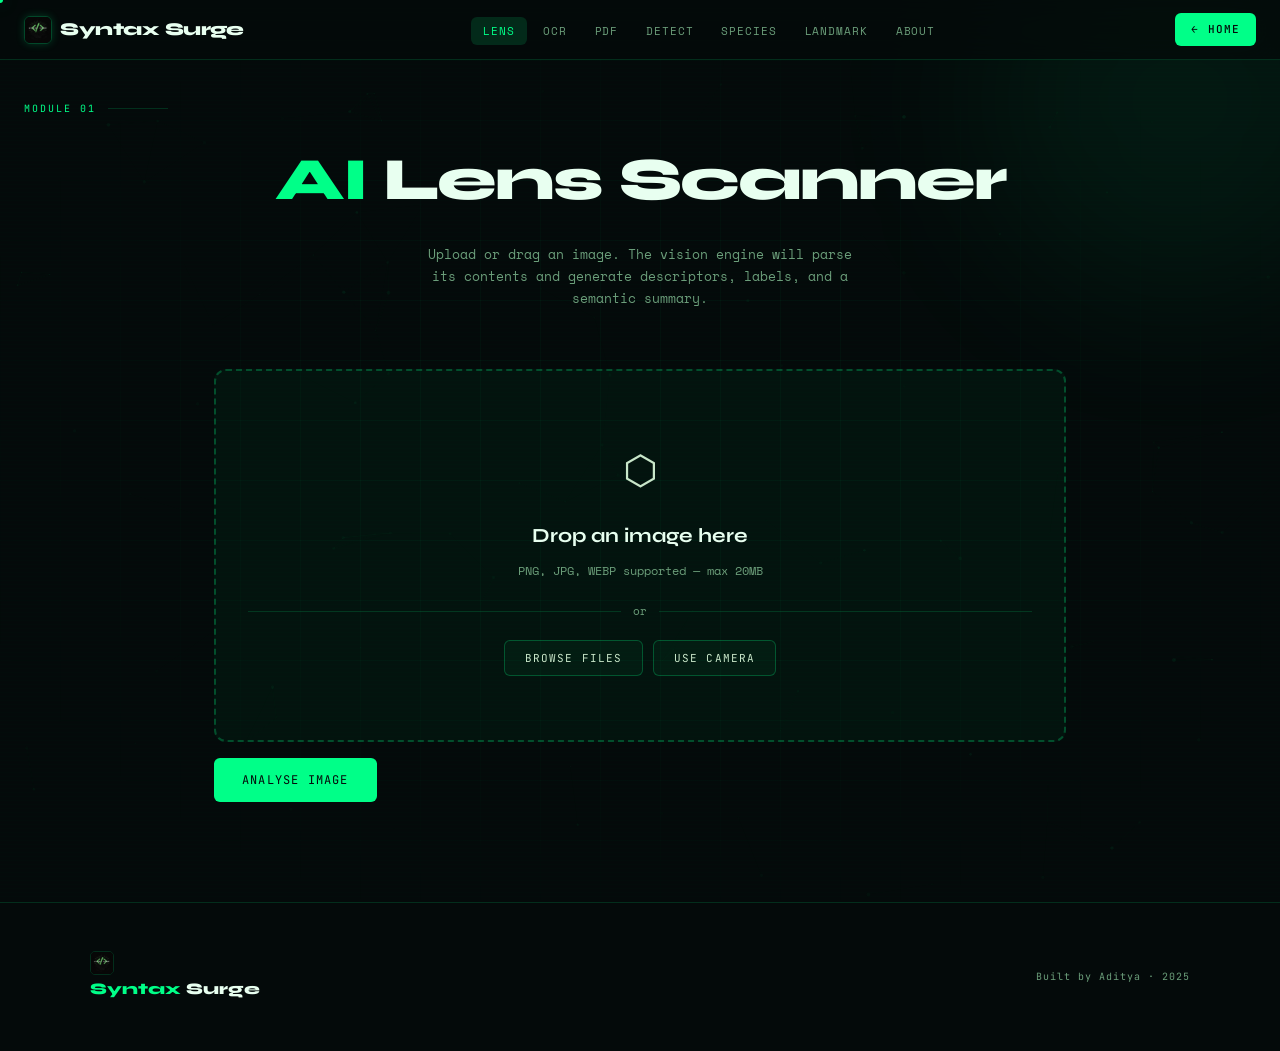
==== lens.html @ 9f6b3365 "Add files via upload" ====
<!DOCTYPE html>
<html lang="en">
<head>
  <meta charset="UTF-8" />
  <meta name="viewport" content="width=device-width, initial-scale=1.0" />
  <title>AI Lens Scanner — Syntax Surge</title>
  <link rel="stylesheet" href="css/style.css" />
</head>
<body>
<canvas id="bg-canvas"></canvas>
<div class="grid-overlay"></div>
<div class="scanlines"></div>
<div id="cursor-dot"></div>
<div id="cursor-ring"></div>
<canvas id="cursor-trail-canvas"></canvas>

<nav>
  <a href="index.html" class="nav-logo"><img src="assets/logo.jpeg" alt="Syntax Surge" class="nav-logo-img" /> Syntax Surge</a>
  <ul class="nav-links">
    <li><a href="lens.html">Lens</a></li>
    <li><a href="ocr.html">OCR</a></li>
    <li><a href="pdf.html">PDF</a></li>
    <li><a href="object-detect.html">Detect</a></li>
    <li><a href="species-id.html">Species</a></li>
    <li><a href="landmark.html">Landmark</a></li>
    <li><a href="about.html">About</a></li>
  </ul>
  <a href="index.html" class="nav-cta">← Home</a>
  <button class="nav-hamburger" id="nav-burger"><span></span><span></span><span></span></button>
</nav>
<div id="mobile-nav-overlay" class="mobile-nav-overlay">
  <a href="lens.html">Lens</a><a href="ocr.html">OCR</a><a href="pdf.html">PDF</a>
  <a href="object-detect.html">Detect</a><a href="species-id.html">Species</a>
  <a href="landmark.html">Landmark</a><a href="about.html">About</a>
</div>

<div class="page-wrap">
  <div class="orb orb-1"></div>

  <div class="tool-hero reveal">
    <div class="section-label">Module 01</div>
    <h1><span>AI</span> Lens Scanner</h1>
    <p>Upload or drag an image. The vision engine will parse its contents and generate descriptors, labels, and a semantic summary.</p>
  </div>

  <div class="tool-workspace">

    <!-- Upload Zone -->
    <div class="upload-zone reveal" id="lens-upload-zone">
      <input type="file" id="lens-file-input" accept="image/*" />
      <span class="upload-icon">⬡</span>
      <h3>Drop an image here</h3>
      <p>PNG, JPG, WEBP supported — max 20MB</p>
      <div class="upload-or">or</div>
      <div class="camera-strip">
        <button class="cam-btn" onclick="document.getElementById('lens-file-input').click()">Browse Files</button>
        <button class="cam-btn" onclick="openCamera('lens-preview')">Use Camera</button>
      </div>
    </div>

    <!-- Camera video -->
    <div id="cam-video-wrap" class="video-preview" style="margin-top:16px">
      <video id="cam-video" autoplay playsinline></video>
      <div class="action-row" style="padding:12px">
        <button class="btn-primary" onclick="captureCamera('lens-preview')">Capture</button>
        <button class="btn-ghost" onclick="document.getElementById('cam-video-wrap').classList.remove('show')">Cancel</button>
      </div>
    </div>

    <!-- Image Preview -->
    <div id="lens-preview" class="img-preview-box reveal" style="margin-top:16px">
      <img src="" alt="Preview" />
      <div class="scan-overlay">
        <div class="scan-line"></div>
        <div class="scan-corner sc-tl"></div>
        <div class="scan-corner sc-tr"></div>
        <div class="scan-corner sc-bl"></div>
        <div class="scan-corner sc-br"></div>
      </div>
    </div>

    <!-- Analyse button -->
    <div class="action-row reveal" style="margin-top:16px">
      <button class="btn-primary" id="lens-analyze-btn" onclick="runLensAnalysis()">Analyse Image</button>
    </div>

    <!-- Result -->
    <div id="lens-result" class="result-panel">
      <div class="result-panel-header">
        <h4>Vision Output</h4>
        <span style="font-family:var(--font-mono);font-size:10px;color:var(--text-dim)">CONFIDENCE RATED</span>
      </div>
      <div class="result-panel-body">
        <div class="section-label" style="margin-bottom:12px">Detected Labels</div>
        <div class="tag-list" id="lens-tags"></div>
        <div style="margin-top:20px;font-family:var(--font-mono);font-size:12px;color:var(--text-dim);line-height:1.7" id="lens-desc"></div>
      </div>
    </div>

  </div>

  <footer>
    <div class="footer-inner">
      <div class="footer-logo"><img src="assets/logo.jpeg" alt="SS" class="footer-logo-img" /> <span class="accent">Syntax</span> Surge</div>
      <div class="footer-copy">Built by Aditya &middot; 2025</div>
    </div>
  </footer>
</div>

<script src="js/script.js"></script>
</body>
</html>
---- css/style.css ----
/* =============================================
   SYNTAX SURGE — CORE STYLESHEET
   Created by Aditya
   ============================================= */

@import url('https://fonts.googleapis.com/css2?family=Space+Mono:ital,wght@0,400;0,700;1,400&family=Syne:wght@400;500;600;700;800&family=JetBrains+Mono:wght@300;400;500&display=swap');

/* ── VARIABLES ─────────────────────────────── */
:root {
  --neon:        #00ff88;
  --neon-dim:    #00ff8844;
  --neon-soft:   #00ff8822;
  --acid:        #39ff14;
  --cyan:        #00e5ff;
  --bg:          #040a0a;
  --bg-1:        #070f0e;
  --bg-2:        #0a1614;
  --surface:     rgba(0,255,136,0.04);
  --surface-2:   rgba(0,255,136,0.08);
  --border:      rgba(0,255,136,0.15);
  --border-2:    rgba(0,255,136,0.25);
  --text:        #c8e6c9;
  --text-dim:    #6b9e7a;
  --text-bright: #e8fff0;
  --white:       #f0fff4;
  --font-head:   'Syne', sans-serif;
  --font-mono:   'JetBrains Mono', monospace;
  --font-body:   'Space Mono', monospace;
  --radius:      6px;
  --radius-lg:   12px;
  --glow:        0 0 20px rgba(0,255,136,0.3);
  --glow-sm:     0 0 10px rgba(0,255,136,0.2);
  --glow-lg:     0 0 60px rgba(0,255,136,0.15);
  --transition:  all 0.3s cubic-bezier(0.4, 0, 0.2, 1);
}

/* ── RESET ─────────────────────────────────── */
*, *::before, *::after { box-sizing: border-box; margin: 0; padding: 0; }
html { scroll-behavior: smooth; overflow-x: hidden; }
body {
  background: var(--bg);
  color: var(--text);
  font-family: var(--font-body);
  font-size: 14px;
  line-height: 1.7;
  overflow-x: hidden;
  cursor: none;
}
a { color: var(--neon); text-decoration: none; }
img { max-width: 100%; display: block; }
button { cursor: none; }
::selection { background: var(--neon-dim); color: var(--text-bright); }

/* ── SCROLLBAR ──────────────────────────────── */
::-webkit-scrollbar { width: 4px; }
::-webkit-scrollbar-track { background: var(--bg); }
::-webkit-scrollbar-thumb { background: var(--border-2); border-radius: 2px; }

/* ── CURSOR ─────────────────────────────────── */
#cursor-dot {
  width: 6px; height: 6px;
  background: var(--neon);
  border-radius: 50%;
  position: fixed;
  top: 0; left: 0;
  pointer-events: none;
  z-index: 10000;
  transform: translate(-50%, -50%);
  transition: width 0.2s, height 0.2s, background 0.2s;
  box-shadow: var(--glow);
}
#cursor-ring {
  width: 28px; height: 28px;
  border: 1px solid var(--neon-dim);
  border-radius: 50%;
  position: fixed;
  top: 0; left: 0;
  pointer-events: none;
  z-index: 9999;
  transform: translate(-50%, -50%);
  transition: transform 0.08s linear, width 0.25s, height 0.25s, border-color 0.25s;
}
#cursor-trail-canvas {
  position: fixed; top: 0; left: 0;
  pointer-events: none; z-index: 9998;
  opacity: 0.5;
}
body:has(a:hover) #cursor-dot,
body:has(button:hover) #cursor-dot { width: 10px; height: 10px; }
body:has(a:hover) #cursor-ring,
body:has(button:hover) #cursor-ring { width: 44px; height: 44px; border-color: var(--neon); }

/* ── CANVAS BG ──────────────────────────────── */
#bg-canvas {
  position: fixed; inset: 0;
  pointer-events: none; z-index: 0;
  opacity: 0.6;
}

/* ── GRID OVERLAY ───────────────────────────── */
.grid-overlay {
  position: fixed; inset: 0;
  pointer-events: none; z-index: 1;
  background-image:
    linear-gradient(rgba(0,255,136,0.03) 1px, transparent 1px),
    linear-gradient(90deg, rgba(0,255,136,0.03) 1px, transparent 1px);
  background-size: 60px 60px;
  mask-image: radial-gradient(ellipse at center, black 30%, transparent 80%);
}

/* ── SCANLINES ──────────────────────────────── */
.scanlines {
  position: fixed; inset: 0;
  pointer-events: none; z-index: 2;
  background: repeating-linear-gradient(
    0deg,
    transparent,
    transparent 3px,
    rgba(0,255,136,0.012) 3px,
    rgba(0,255,136,0.012) 4px
  );
  animation: scanMove 8s linear infinite;
}
@keyframes scanMove {
  0% { background-position: 0 0; }
  100% { background-position: 0 100vh; }
}

/* ── LAYOUT ─────────────────────────────────── */
.container { max-width: 1100px; margin: 0 auto; padding: 0 24px; }
.page-wrap { position: relative; z-index: 10; }

/* ── NAV ────────────────────────────────────── */
nav {
  position: fixed; top: 0; left: 0; right: 0;
  z-index: 1000;
  padding: 0 24px;
  height: 60px;
  display: flex; align-items: center; justify-content: space-between;
  background: rgba(4,10,10,0.75);
  backdrop-filter: blur(20px) saturate(1.5);
  border-bottom: 1px solid var(--border);
  transition: var(--transition);
}
nav.scrolled { background: rgba(4,10,10,0.95); border-bottom-color: var(--border-2); }
.nav-logo {
  font-family: var(--font-head);
  font-size: 18px; font-weight: 800;
  color: var(--text-bright);
  letter-spacing: -0.5px;
  display: flex; align-items: center; gap: 8px;
}
.nav-logo .logo-bracket { color: var(--neon); }
.nav-links {
  display: flex; align-items: center; gap: 4px;
  list-style: none;
}
.nav-links a {
  font-size: 11px; letter-spacing: 0.08em;
  text-transform: uppercase;
  color: var(--text-dim);
  padding: 6px 12px;
  border-radius: var(--radius);
  transition: var(--transition);
}
.nav-links a:hover, .nav-links a.active {
  color: var(--neon); background: var(--neon-soft);
}
.nav-cta {
  font-family: var(--font-mono);
  font-size: 11px; letter-spacing: 0.1em;
  text-transform: uppercase;
  color: var(--bg); background: var(--neon);
  padding: 7px 16px; border-radius: var(--radius);
  border: none; font-weight: 500;
  transition: var(--transition);
  position: relative; overflow: hidden;
}
.nav-cta::after {
  content: '';
  position: absolute; top: -50%; left: -75%;
  width: 50%; height: 200%;
  background: rgba(255,255,255,0.2);
  transform: skewX(-20deg);
  transition: left 0.4s;
}
.nav-cta:hover::after { left: 125%; }
.nav-cta:hover { box-shadow: var(--glow); transform: translateY(-1px); }

.nav-hamburger {
  display: none; flex-direction: column; gap: 4px;
  background: none; border: none; padding: 4px;
}
.nav-hamburger span {
  display: block; width: 22px; height: 2px;
  background: var(--neon); border-radius: 2px;
  transition: var(--transition);
}
.mobile-nav-overlay {
  display: none; position: fixed; inset: 0; z-index: 999;
  background: rgba(4,10,10,0.98);
  flex-direction: column; align-items: center; justify-content: center; gap: 8px;
}
.mobile-nav-overlay.open { display: flex; }
.mobile-nav-overlay a {
  font-family: var(--font-head); font-size: 22px; font-weight: 700;
  color: var(--text-bright); padding: 12px 24px;
  transition: color 0.2s;
}
.mobile-nav-overlay a:hover { color: var(--neon); }

/* ── HERO ───────────────────────────────────── */
.hero {
  min-height: 100vh;
  display: grid; place-items: center;
  padding: 80px 24px 60px;
  position: relative; overflow: hidden;
}
.hero-inner {
  max-width: 900px; margin: 0 auto;
  display: flex; flex-direction: column; align-items: center;
  text-align: center; gap: 32px;
}
.hero-badge {
  display: inline-flex; align-items: center; gap: 8px;
  font-family: var(--font-mono); font-size: 11px;
  color: var(--neon); letter-spacing: 0.15em; text-transform: uppercase;
  border: 1px solid var(--border-2); border-radius: 40px;
  padding: 6px 16px;
  background: var(--neon-soft);
}
.hero-badge .dot {
  width: 6px; height: 6px; border-radius: 50%;
  background: var(--neon);
  animation: breathe 2s ease-in-out infinite;
}
@keyframes breathe {
  0%, 100% { opacity: 1; transform: scale(1); }
  50% { opacity: 0.4; transform: scale(0.7); }
}
.hero-h1 {
  font-family: var(--font-head);
  font-size: clamp(42px, 7vw, 88px);
  font-weight: 800; line-height: 0.95;
  color: var(--text-bright);
  letter-spacing: -3px;
}
.hero-h1 .accent { color: var(--neon); }
.hero-h1 .line2 { display: block; color: var(--text-dim); font-size: 0.7em; font-weight: 500; letter-spacing: -1px; }
.hero-sub {
  font-size: 14px; color: var(--text-dim);
  max-width: 480px; line-height: 1.8;
  font-family: var(--font-mono);
}
.hero-actions {
  display: flex; gap: 12px; flex-wrap: wrap; justify-content: center;
}
.btn-primary {
  font-family: var(--font-mono); font-size: 12px;
  letter-spacing: 0.1em; text-transform: uppercase;
  color: var(--bg); background: var(--neon);
  padding: 14px 28px; border-radius: var(--radius);
  border: none; transition: var(--transition);
  position: relative; overflow: hidden;
}
.btn-primary::after {
  content: ''; position: absolute; top: -50%; left: -75%;
  width: 50%; height: 200%; background: rgba(255,255,255,0.25);
  transform: skewX(-20deg); transition: left 0.4s;
}
.btn-primary:hover::after { left: 125%; }
.btn-primary:hover { box-shadow: 0 0 30px rgba(0,255,136,0.5); transform: translateY(-2px); }
.btn-ghost {
  font-family: var(--font-mono); font-size: 12px;
  letter-spacing: 0.1em; text-transform: uppercase;
  color: var(--neon); background: transparent;
  padding: 13px 28px; border-radius: var(--radius);
  border: 1px solid var(--border-2); transition: var(--transition);
}
.btn-ghost:hover { background: var(--neon-soft); border-color: var(--neon); transform: translateY(-2px); }

/* ── TERMINAL ───────────────────────────────── */
.terminal-wrap {
  width: 100%; max-width: 700px;
  background: rgba(7,15,14,0.9);
  border: 1px solid var(--border-2);
  border-radius: var(--radius-lg);
  overflow: hidden;
  box-shadow: 0 0 60px rgba(0,255,136,0.08), 0 30px 80px rgba(0,0,0,0.6);
}
.terminal-bar {
  display: flex; align-items: center; gap: 8px;
  padding: 12px 16px;
  background: rgba(0,255,136,0.05);
  border-bottom: 1px solid var(--border);
}
.t-dot { width: 10px; height: 10px; border-radius: 50%; }
.t-dot.r { background: #ff5f57; } .t-dot.y { background: #febc2e; } .t-dot.g { background: #28c840; }
.t-title { font-family: var(--font-mono); font-size: 10px; color: var(--text-dim); margin-left: auto; margin-right: auto; }
.terminal-body {
  padding: 20px 24px 28px;
  font-family: var(--font-mono); font-size: 13px;
  color: var(--text); line-height: 1.9;
  min-height: 200px;
}
.t-line { display: block; }
.t-prompt { color: var(--neon); }
.t-cmd { color: var(--text-bright); }
.t-out { color: var(--text-dim); padding-left: 16px; }
.t-out.success { color: var(--neon); }
.t-out.warn { color: #ffd600; }
.cursor-blink {
  display: inline-block; width: 8px; height: 14px;
  background: var(--neon); vertical-align: middle; margin-left: 2px;
  animation: blink 1s step-end infinite;
}
@keyframes blink { 0%,100%{opacity:1} 50%{opacity:0} }

/* ── ORB ─────────────────────────────────────── */
.orb {
  position: absolute; border-radius: 50%;
  filter: blur(80px); pointer-events: none;
  animation: orbFloat 12s ease-in-out infinite;
}
.orb-1 { width: 400px; height: 400px; background: rgba(0,255,136,0.06); top: -100px; right: -100px; animation-delay: 0s; }
.orb-2 { width: 300px; height: 300px; background: rgba(0,229,255,0.04); bottom: -80px; left: -80px; animation-delay: -4s; }
.orb-3 { width: 200px; height: 200px; background: rgba(0,255,136,0.05); top: 50%; left: 30%; animation-delay: -8s; }
@keyframes orbFloat {
  0%, 100% { transform: translate(0, 0) scale(1); }
  33% { transform: translate(20px, -30px) scale(1.05); }
  66% { transform: translate(-15px, 20px) scale(0.95); }
}

/* ── SECTION BASE ────────────────────────────── */
section { position: relative; z-index: 10; }
.section-label {
  font-family: var(--font-mono); font-size: 10px; letter-spacing: 0.2em;
  text-transform: uppercase; color: var(--neon);
  margin-bottom: 12px;
  display: flex; align-items: center; gap: 12px;
}
.section-label::after { content: ''; flex: 1; height: 1px; background: var(--border); max-width: 60px; }

/* ── FEATURES ────────────────────────────────── */
.features-section { padding: 100px 0; }
.features-header { margin-bottom: 64px; }
.features-header h2 {
  font-family: var(--font-head); font-size: clamp(28px, 4vw, 48px);
  font-weight: 800; color: var(--text-bright); letter-spacing: -2px;
  line-height: 1.1;
}
.features-header p { color: var(--text-dim); font-size: 13px; margin-top: 12px; max-width: 400px; }

.features-bento {
  display: grid;
  grid-template-columns: repeat(12, 1fr);
  grid-template-rows: auto;
  gap: 12px;
}
.feat-card {
  background: var(--surface);
  border: 1px solid var(--border);
  border-radius: var(--radius-lg);
  padding: 28px;
  transition: var(--transition);
  position: relative; overflow: hidden;
}
.feat-card::before {
  content: '';
  position: absolute; inset: 0;
  background: linear-gradient(135deg, var(--neon-soft) 0%, transparent 60%);
  opacity: 0; transition: opacity 0.3s;
}
.feat-card:hover { border-color: var(--border-2); transform: translateY(-4px); box-shadow: var(--glow-lg); }
.feat-card:hover::before { opacity: 1; }
.feat-card.wide { grid-column: span 7; }
.feat-card.tall { grid-column: span 5; }
.feat-card.half { grid-column: span 6; }
.feat-card.third { grid-column: span 4; }

.feat-icon {
  width: 40px; height: 40px; border-radius: 8px;
  background: var(--neon-soft); border: 1px solid var(--border-2);
  display: grid; place-items: center; margin-bottom: 20px;
  font-size: 18px;
}
.feat-title {
  font-family: var(--font-head); font-size: 18px; font-weight: 700;
  color: var(--text-bright); margin-bottom: 8px; letter-spacing: -0.5px;
}
.feat-desc { font-size: 12px; color: var(--text-dim); line-height: 1.7; }
.feat-link {
  display: inline-flex; align-items: center; gap: 6px;
  font-family: var(--font-mono); font-size: 11px; letter-spacing: 0.08em;
  color: var(--neon); margin-top: 20px; text-transform: uppercase;
  transition: gap 0.2s;
}
.feat-link:hover { gap: 10px; }
.feat-link-icon { font-size: 14px; }

.feat-card-preview {
  margin-top: 20px;
  background: rgba(0,0,0,0.3);
  border: 1px solid var(--border);
  border-radius: var(--radius);
  padding: 12px 16px;
  font-family: var(--font-mono); font-size: 11px; color: var(--neon);
}
.preview-bar { display: flex; gap: 4px; margin-bottom: 10px; }
.preview-bar span { height: 6px; border-radius: 3px; }
.pb-1 { width: 60%; background: var(--neon-dim); }
.pb-2 { width: 25%; background: rgba(0,229,255,0.3); }
.pb-3 { width: 15%; background: rgba(255,214,0,0.3); }
.preview-tags { display: flex; flex-wrap: wrap; gap: 6px; }
.preview-tags span {
  font-size: 10px; padding: 2px 8px;
  border: 1px solid var(--border-2); border-radius: 20px;
  color: var(--text-dim);
}

/* ── STATS ───────────────────────────────────── */
.stats-section {
  padding: 80px 0;
  border-top: 1px solid var(--border);
  border-bottom: 1px solid var(--border);
}
.stats-grid {
  display: grid; grid-template-columns: repeat(4, 1fr);
  gap: 1px; background: var(--border);
}
.stat-item {
  background: var(--bg);
  padding: 40px 32px; text-align: center;
  transition: background 0.3s;
}
.stat-item:hover { background: var(--surface); }
.stat-num {
  font-family: var(--font-head); font-size: 48px; font-weight: 800;
  color: var(--neon); letter-spacing: -3px; line-height: 1;
  display: block;
}
.stat-label { font-family: var(--font-mono); font-size: 10px; color: var(--text-dim); letter-spacing: 0.15em; text-transform: uppercase; margin-top: 8px; }

/* ── CTA ─────────────────────────────────────── */
.cta-section { padding: 120px 0; text-align: center; }
.cta-inner {
  max-width: 600px; margin: 0 auto;
  padding: 60px; border-radius: 16px;
  background: var(--surface);
  border: 1px solid var(--border-2);
  position: relative; overflow: hidden;
}
.cta-inner::before {
  content: '';
  position: absolute; inset: 0;
  background: radial-gradient(ellipse at 50% 0%, rgba(0,255,136,0.08) 0%, transparent 70%);
}
.cta-inner h2 {
  font-family: var(--font-head); font-size: 36px; font-weight: 800;
  color: var(--text-bright); letter-spacing: -2px; margin-bottom: 16px;
  position: relative;
}
.cta-inner p { color: var(--text-dim); font-size: 13px; margin-bottom: 32px; position: relative; }
.cta-actions { display: flex; gap: 12px; justify-content: center; flex-wrap: wrap; position: relative; }

/* ── FOOTER ──────────────────────────────────── */
footer {
  border-top: 1px solid var(--border);
  padding: 48px 24px;
  position: relative; z-index: 10;
}
.footer-inner {
  max-width: 1100px; margin: 0 auto;
  display: flex; justify-content: space-between; align-items: center;
  flex-wrap: wrap; gap: 20px;
}
.footer-logo { font-family: var(--font-head); font-size: 16px; font-weight: 800; color: var(--text-bright); }
.footer-logo .accent { color: var(--neon); }
.footer-links { display: flex; gap: 20px; flex-wrap: wrap; }
.footer-links a { font-family: var(--font-mono); font-size: 11px; letter-spacing: 0.08em; text-transform: uppercase; color: var(--text-dim); transition: color 0.2s; }
.footer-links a:hover { color: var(--neon); }
.footer-copy { font-family: var(--font-mono); font-size: 10px; color: var(--text-dim); letter-spacing: 0.1em; text-align: right; }

/* ── TOOL PAGES ──────────────────────────────── */
.tool-hero {
  padding: 100px 24px 60px;
  text-align: center;
}
.tool-hero h1 {
  font-family: var(--font-head); font-size: clamp(32px, 5vw, 60px);
  font-weight: 800; letter-spacing: -2px; color: var(--text-bright); margin-bottom: 12px;
}
.tool-hero h1 span { color: var(--neon); }
.tool-hero p { color: var(--text-dim); font-size: 13px; max-width: 440px; margin: 0 auto; }

.tool-workspace {
  max-width: 900px; margin: 0 auto;
  padding: 0 24px 100px;
}

/* ── UPLOAD ZONE ─────────────────────────────── */
.upload-zone {
  border: 2px dashed var(--border-2);
  border-radius: var(--radius-lg);
  padding: 64px 32px;
  text-align: center;
  cursor: none;
  transition: var(--transition);
  background: var(--surface);
  position: relative; overflow: hidden;
}
.upload-zone::before {
  content: ''; position: absolute; inset: 0;
  background: radial-gradient(circle at 50% 50%, var(--neon-soft) 0%, transparent 70%);
  opacity: 0; transition: opacity 0.3s;
}
.upload-zone:hover, .upload-zone.drag-over {
  border-color: var(--neon);
  background: rgba(0,255,136,0.06);
  box-shadow: var(--glow-lg);
}
.upload-zone:hover::before, .upload-zone.drag-over::before { opacity: 1; }
.upload-icon {
  font-size: 40px; margin-bottom: 16px;
  display: block; position: relative;
}
.upload-zone h3 {
  font-family: var(--font-head); font-size: 20px; font-weight: 700;
  color: var(--text-bright); margin-bottom: 8px;
}
.upload-zone p { font-size: 12px; color: var(--text-dim); }
.upload-zone input { position: absolute; inset: 0; opacity: 0; cursor: none; }
.upload-or {
  display: flex; align-items: center; gap: 12px; margin: 20px 0;
  color: var(--text-dim); font-size: 11px;
}
.upload-or::before, .upload-or::after { content: ''; flex: 1; height: 1px; background: var(--border); }

/* ── IMAGE PREVIEW ───────────────────────────── */
.img-preview-box {
  display: none; border-radius: var(--radius-lg);
  overflow: hidden; border: 1px solid var(--border-2);
  position: relative;
}
.img-preview-box img {
  width: 100%; max-height: 400px;
  object-fit: contain; background: #000;
}
.img-preview-box.show { display: block; }

/* ── SCAN ANIMATION ──────────────────────────── */
.scan-overlay {
  position: absolute; inset: 0;
  pointer-events: none; z-index: 5;
  display: none;
}
.scan-overlay.active { display: block; }
.scan-line {
  position: absolute; left: 0; right: 0;
  height: 2px;
  background: linear-gradient(90deg, transparent, var(--neon), transparent);
  box-shadow: 0 0 20px var(--neon);
  top: 0;
  animation: scanDown 2s ease-in-out infinite;
}
@keyframes scanDown {
  0% { top: 0; opacity: 1; }
  90% { opacity: 1; }
  100% { top: 100%; opacity: 0; }
}
.scan-corner {
  position: absolute; width: 20px; height: 20px;
  border-color: var(--neon); border-style: solid;
}
.sc-tl { top: 8px; left: 8px; border-width: 2px 0 0 2px; }
.sc-tr { top: 8px; right: 8px; border-width: 2px 2px 0 0; }
.sc-bl { bottom: 8px; left: 8px; border-width: 0 0 2px 2px; }
.sc-br { bottom: 8px; right: 8px; border-width: 0 2px 2px 0; }

/* ── RESULT PANEL ────────────────────────────── */
.result-panel {
  margin-top: 24px; display: none;
  background: var(--surface);
  border: 1px solid var(--border-2);
  border-radius: var(--radius-lg); overflow: hidden;
}
.result-panel.show { display: block; }
.result-panel-header {
  display: flex; align-items: center; justify-content: space-between;
  padding: 14px 20px;
  background: rgba(0,255,136,0.06);
  border-bottom: 1px solid var(--border);
}
.result-panel-header h4 {
  font-family: var(--font-mono); font-size: 11px; letter-spacing: 0.1em;
  text-transform: uppercase; color: var(--neon);
}
.result-panel-body { padding: 20px; }

/* ── TAG LIST ────────────────────────────────── */
.tag-list { display: flex; flex-wrap: wrap; gap: 8px; }
.tag {
  font-family: var(--font-mono); font-size: 11px;
  padding: 4px 12px; border-radius: 20px;
  border: 1px solid var(--border-2);
  color: var(--text);
  background: var(--surface-2);
  transition: var(--transition);
}
.tag:hover { border-color: var(--neon); color: var(--neon); }
.tag.high { border-color: rgba(0,255,136,0.4); color: var(--neon); background: var(--neon-soft); }

/* ── OCR TEXTAREA ────────────────────────────── */
.ocr-output {
  width: 100%; min-height: 200px;
  background: rgba(0,0,0,0.4);
  border: 1px solid var(--border);
  border-radius: var(--radius);
  padding: 16px; resize: vertical;
  font-family: var(--font-mono); font-size: 13px;
  color: var(--text); line-height: 1.7;
  outline: none; transition: border-color 0.2s;
}
.ocr-output:focus { border-color: var(--neon); }

/* ── PROGRESS ────────────────────────────────── */
.progress-wrap {
  margin-top: 16px; display: none;
}
.progress-wrap.show { display: block; }
.progress-label {
  font-family: var(--font-mono); font-size: 10px; color: var(--text-dim);
  letter-spacing: 0.1em; text-transform: uppercase; margin-bottom: 8px;
  display: flex; justify-content: space-between;
}
.progress-bar-outer {
  height: 4px; background: var(--border);
  border-radius: 2px; overflow: hidden;
}
.progress-bar-inner {
  height: 100%; width: 0%;
  background: var(--neon); border-radius: 2px;
  transition: width 0.3s ease; box-shadow: var(--glow-sm);
}

/* ── ACTION ROW ──────────────────────────────── */
.action-row {
  display: flex; gap: 10px; flex-wrap: wrap; margin-top: 20px;
}

/* ── OBJECT DETECT ───────────────────────────── */
.detect-canvas-wrap {
  position: relative; border-radius: var(--radius-lg);
  overflow: hidden; border: 1px solid var(--border-2);
  display: none;
}
.detect-canvas-wrap.show { display: block; }
.detect-canvas-wrap canvas { display: block; width: 100%; }

/* ── SPECIES / LANDMARK RESULT ───────────────── */
.id-result {
  padding: 24px; text-align: center;
  display: flex; flex-direction: column; align-items: center; gap: 16px;
}
.id-badge {
  font-family: var(--font-mono); font-size: 11px; letter-spacing: 0.12em;
  text-transform: uppercase; padding: 6px 16px;
  background: var(--neon-soft); border: 1px solid var(--border-2);
  border-radius: 20px; color: var(--neon);
}
.id-name {
  font-family: var(--font-head); font-size: 28px; font-weight: 800;
  color: var(--text-bright); letter-spacing: -1px;
}
.id-info { font-size: 12px; color: var(--text-dim); max-width: 400px; text-align: center; }
.confidence-ring {
  position: relative; width: 80px; height: 80px;
}
.confidence-ring svg { transform: rotate(-90deg); }
.ring-bg { fill: none; stroke: var(--border); stroke-width: 6; }
.ring-val { fill: none; stroke: var(--neon); stroke-width: 6; stroke-linecap: round; transition: stroke-dashoffset 1s ease; }
.ring-text {
  position: absolute; inset: 0;
  display: flex; align-items: center; justify-content: center;
  font-family: var(--font-mono); font-size: 13px; color: var(--neon); font-weight: 500;
}

/* ── ABOUT ───────────────────────────────────── */
.about-section { padding: 100px 24px; max-width: 800px; margin: 0 auto; }
.about-hero { text-align: center; margin-bottom: 80px; }
.about-hero h1 {
  font-family: var(--font-head); font-size: clamp(36px, 6vw, 72px);
  font-weight: 800; color: var(--text-bright); letter-spacing: -3px; margin-bottom: 16px;
}
.about-hero h1 span { color: var(--neon); }
.about-hero p { color: var(--text-dim); font-size: 14px; max-width: 500px; margin: 0 auto; }

.about-card {
  background: var(--surface); border: 1px solid var(--border);
  border-radius: var(--radius-lg); padding: 40px; margin-bottom: 20px;
  transition: var(--transition);
}
.about-card:hover { border-color: var(--border-2); box-shadow: var(--glow-lg); }
.about-card h3 {
  font-family: var(--font-head); font-size: 20px; font-weight: 700;
  color: var(--text-bright); margin-bottom: 12px; letter-spacing: -0.5px;
}
.about-card p { color: var(--text-dim); font-size: 13px; line-height: 1.8; }

.tech-pills { display: flex; flex-wrap: wrap; gap: 8px; margin-top: 16px; }
.tech-pill {
  font-family: var(--font-mono); font-size: 11px; letter-spacing: 0.08em;
  padding: 4px 12px; border-radius: 20px;
  border: 1px solid var(--border-2); color: var(--text-dim);
}

/* ── REVEAL ANIMATION ────────────────────────── */
.reveal {
  opacity: 0; transform: translateY(30px);
  transition: opacity 0.7s ease, transform 0.7s ease;
}
.reveal.visible { opacity: 1; transform: translateY(0); }

/* ── LOADING SPINNER ─────────────────────────── */
.spinner {
  display: inline-block; width: 16px; height: 16px;
  border: 2px solid var(--border); border-top-color: var(--neon);
  border-radius: 50%; animation: spin 0.8s linear infinite;
  vertical-align: middle; margin-right: 6px;
}
@keyframes spin { to { transform: rotate(360deg); } }

/* ── TOAST ───────────────────────────────────── */
.toast {
  position: fixed; bottom: 24px; right: 24px; z-index: 9999;
  font-family: var(--font-mono); font-size: 12px; letter-spacing: 0.08em;
  background: rgba(7,15,14,0.95); border: 1px solid var(--border-2);
  border-radius: var(--radius); padding: 12px 20px;
  color: var(--neon); backdrop-filter: blur(12px);
  transform: translateX(120%); transition: transform 0.3s ease;
  box-shadow: var(--glow);
}
.toast.show { transform: translateX(0); }

/* ── CAMERA SECTION ──────────────────────────── */
.camera-strip {
  display: flex; gap: 10px; flex-wrap: wrap;
  margin-top: 16px; justify-content: center;
}
.cam-btn {
  font-family: var(--font-mono); font-size: 11px; letter-spacing: 0.1em;
  text-transform: uppercase; padding: 10px 20px; border-radius: var(--radius);
  border: 1px solid var(--border-2); color: var(--text); background: var(--surface);
  transition: var(--transition);
}
.cam-btn:hover { border-color: var(--neon); color: var(--neon); background: var(--neon-soft); }

/* ── VIDEO ───────────────────────────────────── */
.video-preview {
  display: none; width: 100%; border-radius: var(--radius-lg);
  border: 1px solid var(--border-2); overflow: hidden;
}
.video-preview.show { display: block; }
.video-preview video { display: block; width: 100%; }

/* ── LOGO IMAGE ──────────────────────────────── */
.nav-logo-img {
  width: 28px; height: 28px;
  border-radius: 6px;
  object-fit: cover;
  border: 1px solid var(--border-2);
  box-shadow: 0 0 8px rgba(0,255,136,0.2);
  flex-shrink: 0;
}
.footer-logo-img {
  width: 24px; height: 24px;
  border-radius: 5px;
  object-fit: cover;
  border: 1px solid var(--border);
  vertical-align: middle;
}
.hero-logo-wrap {
  position: relative;
  display: inline-block;
  margin-bottom: 8px;
}
.hero-logo-img {
  width: clamp(110px, 18vw, 180px);
  height: clamp(110px, 18vw, 180px);
  border-radius: 20px;
  object-fit: cover;
  border: 1px solid var(--border-2);
  box-shadow:
    0 0 40px rgba(0,255,136,0.25),
    0 0 80px rgba(0,255,136,0.08),
    inset 0 0 20px rgba(0,255,136,0.05);
  animation: logoPulse 4s ease-in-out infinite;
  display: block;
}
@keyframes logoPulse {
  0%, 100% { box-shadow: 0 0 40px rgba(0,255,136,0.25), 0 0 80px rgba(0,255,136,0.08); }
  50%       { box-shadow: 0 0 60px rgba(0,255,136,0.4), 0 0 120px rgba(0,255,136,0.15); }
}
.hero-logo-wrap::after {
  content: '';
  position: absolute; inset: -8px;
  border-radius: 28px;
  border: 1px solid var(--border);
  animation: logoPulse 4s ease-in-out infinite reverse;
  pointer-events: none;
}

/* ── RESPONSIVE ──────────────────────────────── */
@media (max-width: 768px) {
  .nav-links { display: none; }
  .nav-cta { display: none; }
  .nav-hamburger { display: flex; }
  .features-bento { grid-template-columns: 1fr; }
  .feat-card.wide, .feat-card.tall, .feat-card.half, .feat-card.third { grid-column: span 1; }
  .stats-grid { grid-template-columns: repeat(2, 1fr); }
  .hero-h1 { letter-spacing: -2px; }
}
@media (max-width: 480px) {
  .stats-grid { grid-template-columns: 1fr 1fr; }
  .stat-num { font-size: 36px; }
  .cta-inner { padding: 32px 20px; }
  .footer-inner { flex-direction: column; text-align: center; }
  .footer-copy { text-align: center; }
}
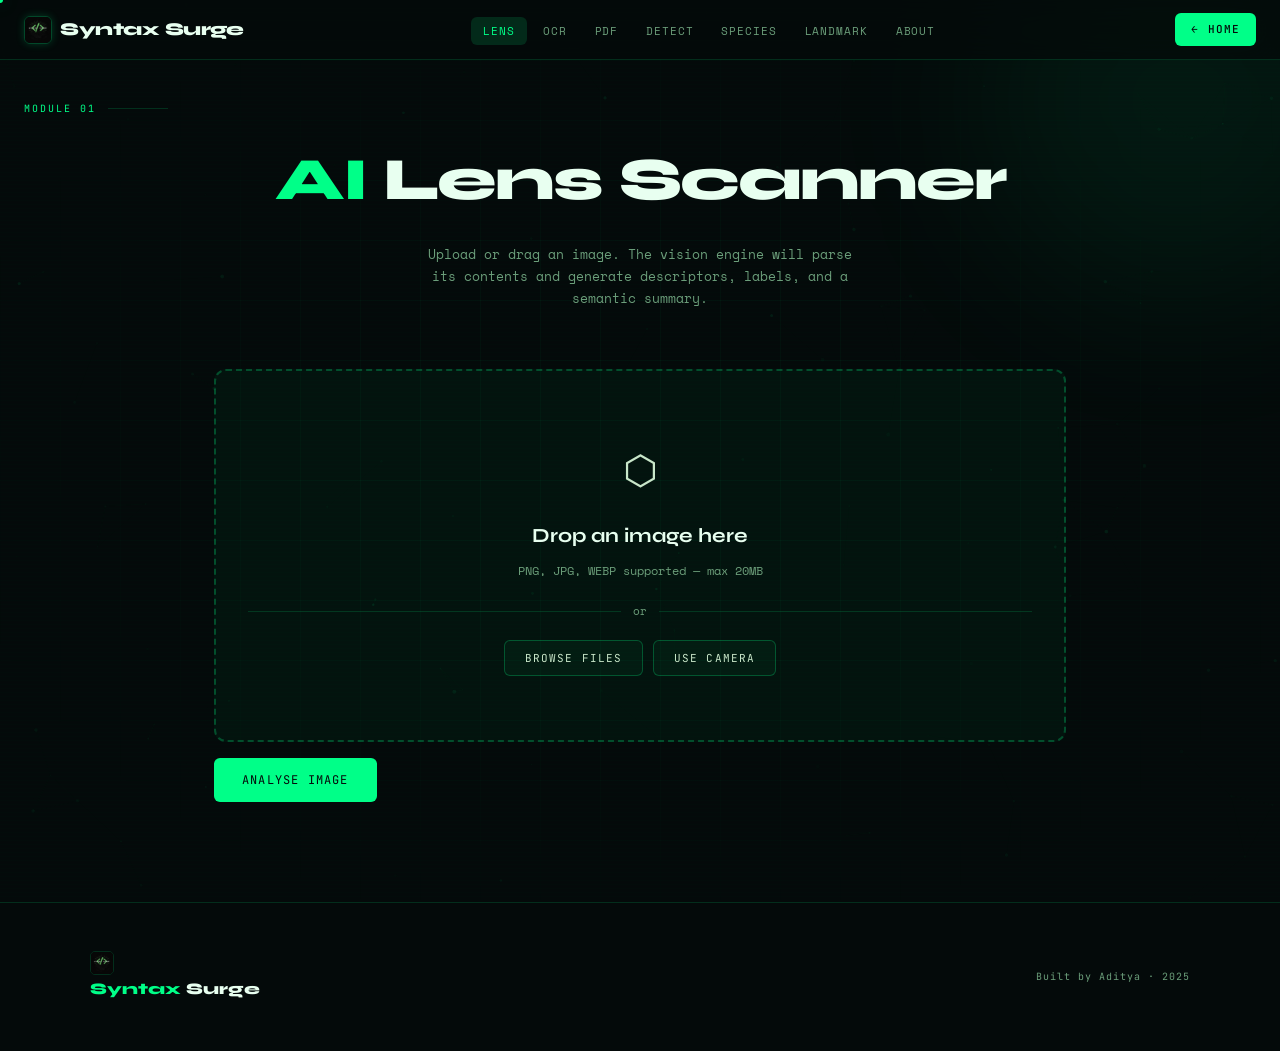
==== commit 2bd4c52a: "Update lens.html" ====
--- a/lens.html
+++ b/lens.html
@@ -107,6 +107,9 @@
   </footer>
 </div>
 
+<script src="https://cdn.jsdelivr.net/npm/@tensorflow/tfjs"></script>
+<script src="https://cdn.jsdelivr.net/npm/@tensorflow-models/coco-ssd"></script>
+
 <script src="js/script.js"></script>
 </body>
 </html>
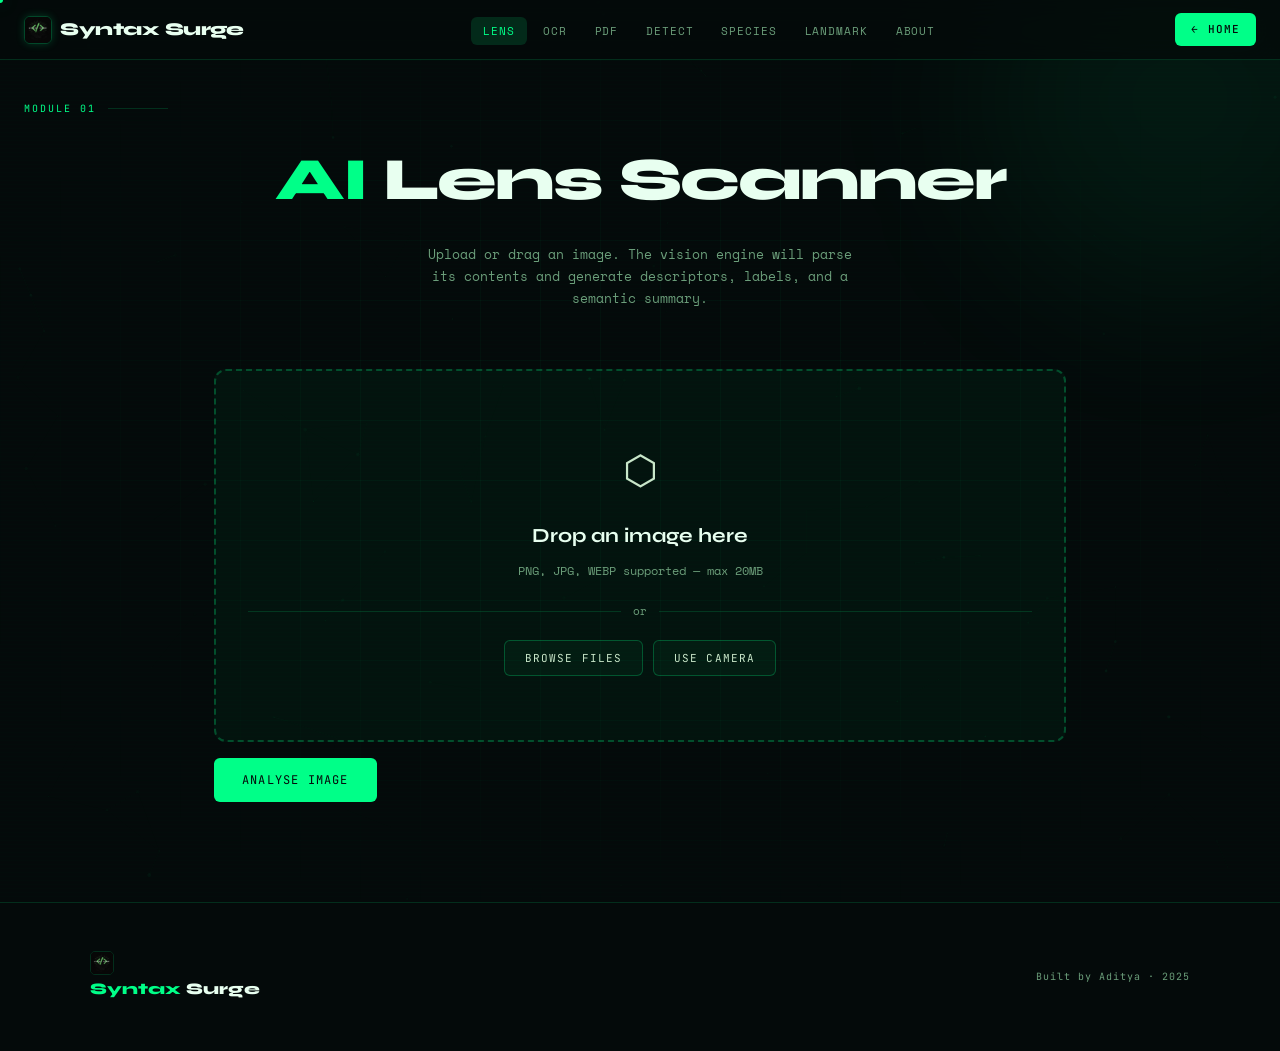
==== commit efb3d1c4: "Update lens.html" ====
--- a/lens.html
+++ b/lens.html
@@ -5,6 +5,7 @@
   <meta name="viewport" content="width=device-width, initial-scale=1.0" />
   <title>AI Lens Scanner — Syntax Surge</title>
   <link rel="stylesheet" href="css/style.css" />
+  <link rel="stylesheet" href="https://cdnjs.cloudflare.com/ajax/libs/cropperjs/1.6.2/cropper.min.css" />
 </head>
 <body>
 <canvas id="bg-canvas"></canvas>
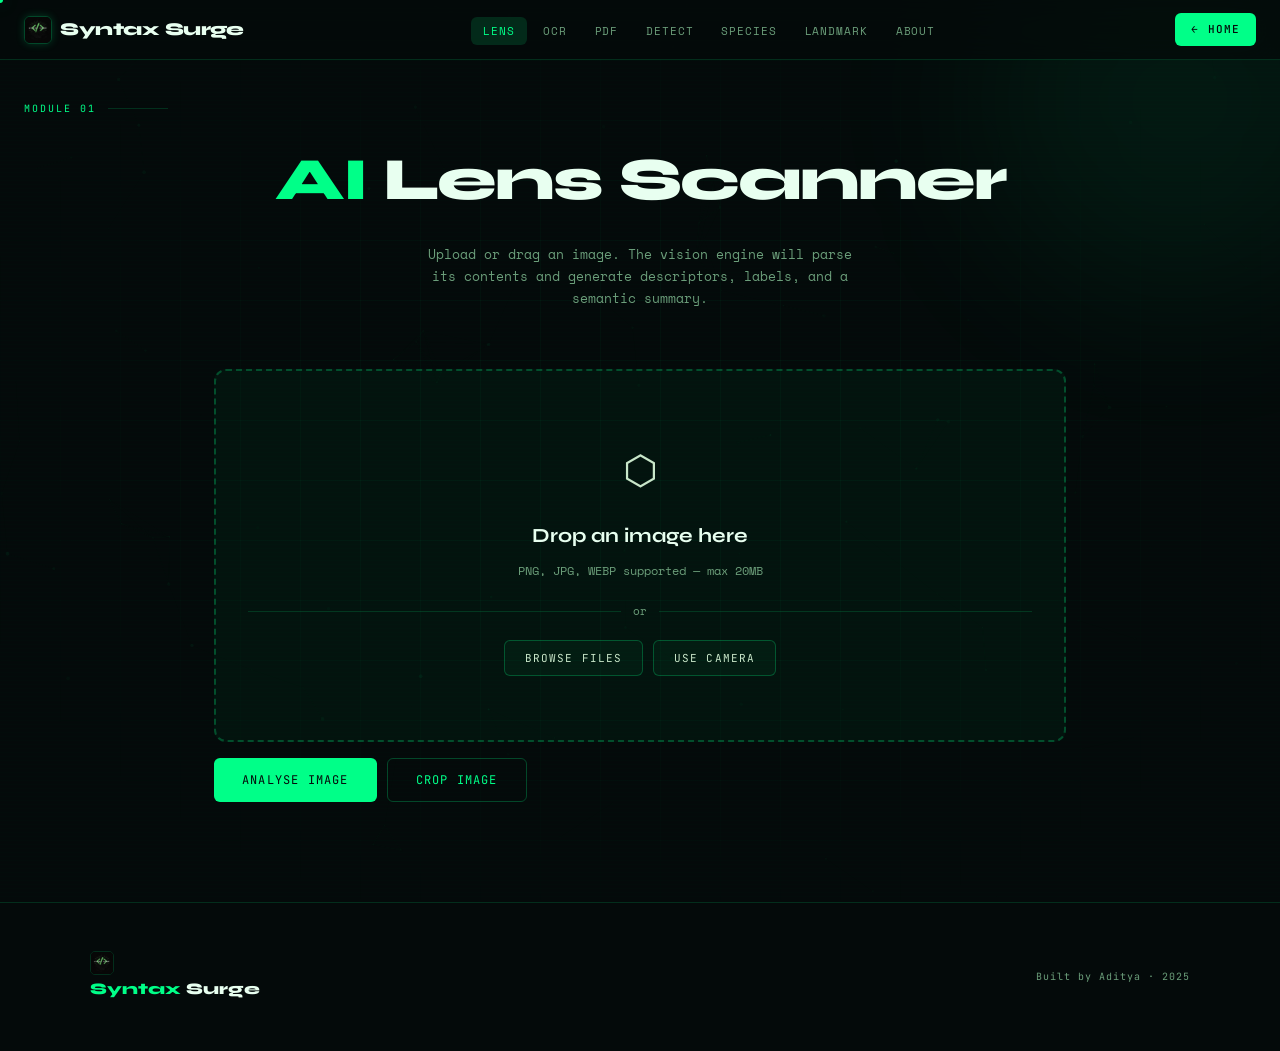
==== commit 1d98bccd: "Update lens.html" ====
--- a/lens.html
+++ b/lens.html
@@ -78,13 +78,28 @@
         <div class="scan-corner sc-bl"></div>
         <div class="scan-corner sc-br"></div>
       </div>
-    </div>
+      </div>
 
     <!-- Analyse button -->
-    <div class="action-row reveal" style="margin-top:16px">
-      <button class="btn-primary" id="lens-analyze-btn" onclick="runLensAnalysis()">Analyse Image</button>
-    </div>
+  <!-- Analyse button -->
+<div class="action-row reveal" style="margin-top:16px">
 
+  <button
+    class="btn-primary"
+    id="lens-analyze-btn"
+    onclick="runLensAnalysis()">
+
+    Analyse Image
+  </button>
+
+  <button
+    class="btn-ghost"
+    onclick="cropImage()">
+
+    Crop Image
+  </button>
+
+</div>
     <!-- Result -->
     <div id="lens-result" class="result-panel">
       <div class="result-panel-header">
@@ -110,7 +125,7 @@
 
 <script src="https://cdn.jsdelivr.net/npm/@tensorflow/tfjs"></script>
 <script src="https://cdn.jsdelivr.net/npm/@tensorflow-models/coco-ssd"></script>
-
+<script src="https://cdnjs.cloudflare.com/ajax/libs/cropperjs/1.6.2/cropper.min.js"></script>
 <script src="js/script.js"></script>
 </body>
 </html>
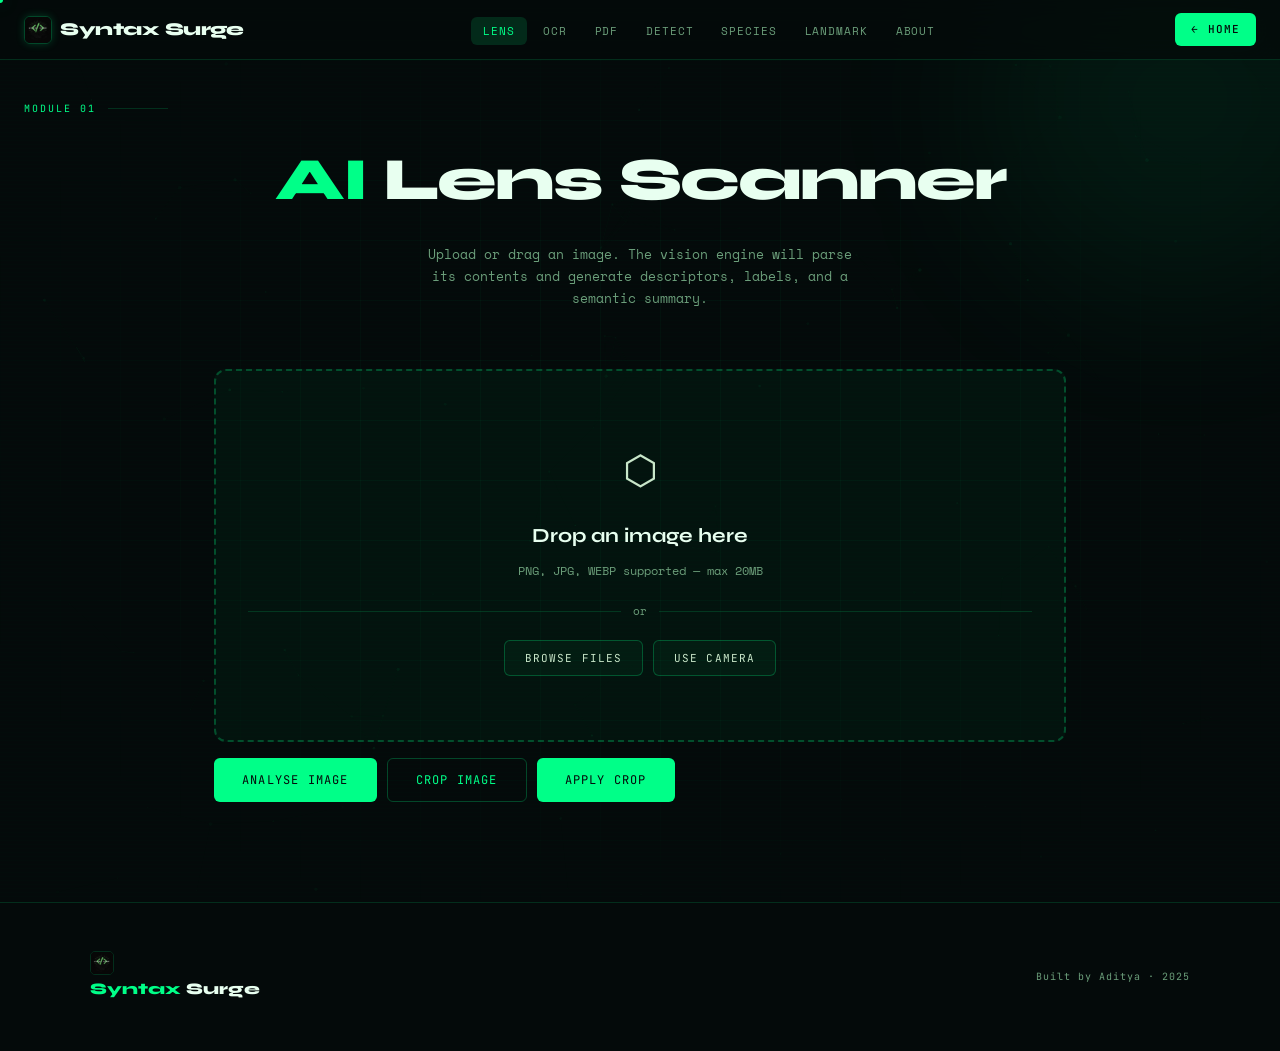
==== commit 977c5e06: "Update lens.html" ====
--- a/lens.html
+++ b/lens.html
@@ -99,8 +99,14 @@
     Crop Image
   </button>
 
-</div>
-    <!-- Result -->
+  <button
+    class="btn-primary"
+    onclick="applyCrop()">
+
+    Apply Crop
+  </button>
+
+</div>    <!-- Result -->
     <div id="lens-result" class="result-panel">
       <div class="result-panel-header">
         <h4>Vision Output</h4>
